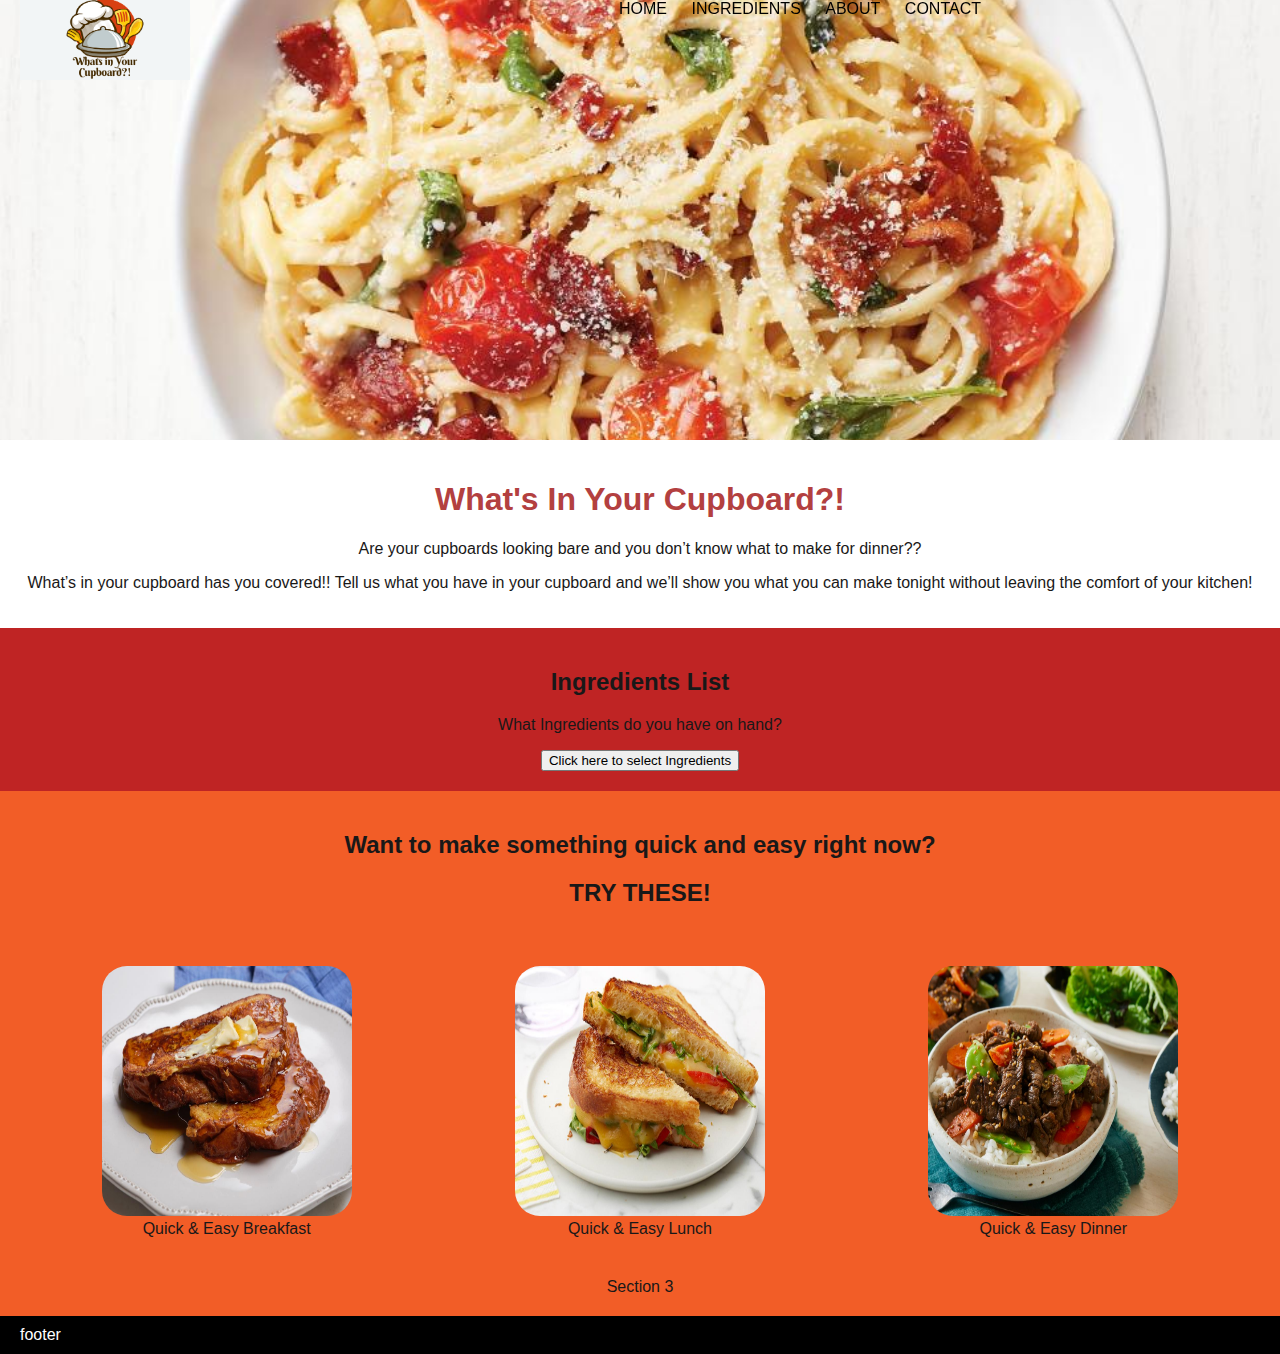
==== index.html @ 10c24ad0 "add contact page text and more css" ====
<!DOCTYPE html>
<html lang="en">

<head>
    <meta charset="UTF-8">
    <meta name="viewport" content="width=device-width, initial-scale=1.0">
    <title>Whats's in your cupboard</title>
    <link rel="stylesheet" href="style.css">
</head>

<body>
    <header>
        <nav>
            <ul>
                <li class="logo"><a href="index.html">logo</a></li>
                
                <li><a href="index.html">Home</a></li>
                <li><a href="ingredients.html">Ingredients</a></li>
                <li><a href="about.html">About</a></li>
                <li><a href="contact.html">Contact</a></li>
            </ul>
        </nav>
        
    </header>
    

    
    <section class="intro">

        <h1>What's In Your Cupboard?!</h1>

        <p>Are your cupboards looking bare and you don’t know what to make for dinner??</p>
        <p>What’s in your cupboard has you covered!! Tell us what you have in your cupboard and we’ll show you what you can make tonight without leaving the comfort of your kitchen!</p>
    </section>
    
    <section class="ingredients">
        <h2>Ingredients List</h2>
        <p>What Ingredients do you have on hand?</p>
        <a href="ingredients.html"><button>Click here to select Ingredients</button></a>
    </section>
    
    <section>
        <h2>Want to make something quick and easy right now?</h2>
        <h2>TRY THESE!</h2>
    </section>

    <section class="meals">
       
        <figure>
            <img src="images/breakfast.jpeg" alt="breakfast" height="250px" width="250px">
            <figcaption>Quick & Easy Breakfast</figcaption>
        </figure>
        <figure>
            <img src="images/lunch.jpeg" alt="lunch" height="250px" width="250px"> 
            <figcaption>Quick & Easy Lunch</figcaption>
        </figure>
        <figure>
                <img src="images/dinner.jpeg" alt="Dinner" height="250px" width="250px">
                <figcaption>Quick & Easy Dinner</figcaption>
        </figure>
    </section>

    <section>
        Section 3
    </section>

    <footer>
        footer
    </footer>


</body>

</html>
---- style.css ----
h1 {
    color: rgb(179, 64, 64);
    
}

body {
    background: rgb(35, 34, 34);
    color: white;
    font-family: Arial, Helvetica, sans-serif;
    margin: 0px;
    padding: 0px;
}

header {
    background: black;
    background-image: url("images/pasta.jpeg");
    background-size: 100%;
    background-position: center;
    background-repeat: no-repeat;
    height: 400px;
    padding: 20px;
    text-align: center;
    
}

header nav{
    background-color: ;
    position: fixed;
    top: 0;
    left: 0;
    right: 0;
    height: 80px;
    
    
}

header a {
    color: black;
    text-decoration: none;
    text-transform: uppercase;
    
    

}
header .title a {
    color: rgb(154, 54, 54);
    text-align: center;
    text-transform: none;

}


header .logo a {
    background-image: url("images/logo.png");

    background-size: 170px;
    background-repeat: no-repeat;
    display: inline-block;
    text-indent: -999999px;
    width: 300px;
    height: 120px;
    position: relative;
    top: -40px;
    margin-left: 20px;
       
}
.logo {
    float: left;
    background: transparent;
   
}
section {
    background: #F25D27;
    color: rgb(25, 24, 24);
    padding: 20px;
    text-align: center;

}

section.intro {
    text-align: center;
    background-color: white;
}

section.ingredients {
    background-color: #BF2424;
    text-align: center;
}

section.meals {
    background-color: #F25D27;
    display: flex;
    flex-direction: row;
    justify-content: space-around;
}

section.meals figure {
    margin: auto;
    text-align: center;
    
}

section.meals figure img {
    border-radius: 10%;
    
}

div {
    background: red;
    margin: auto;
    width: 100px;
}

ul {
    margin: 0;
    padding: 0;
    list-style-type: none;
    

}

li {
    display: inline-block;
    margin-right: 20px;
    
    
    
    
}

footer {
    background: black;
    padding: 10px 20px;
}
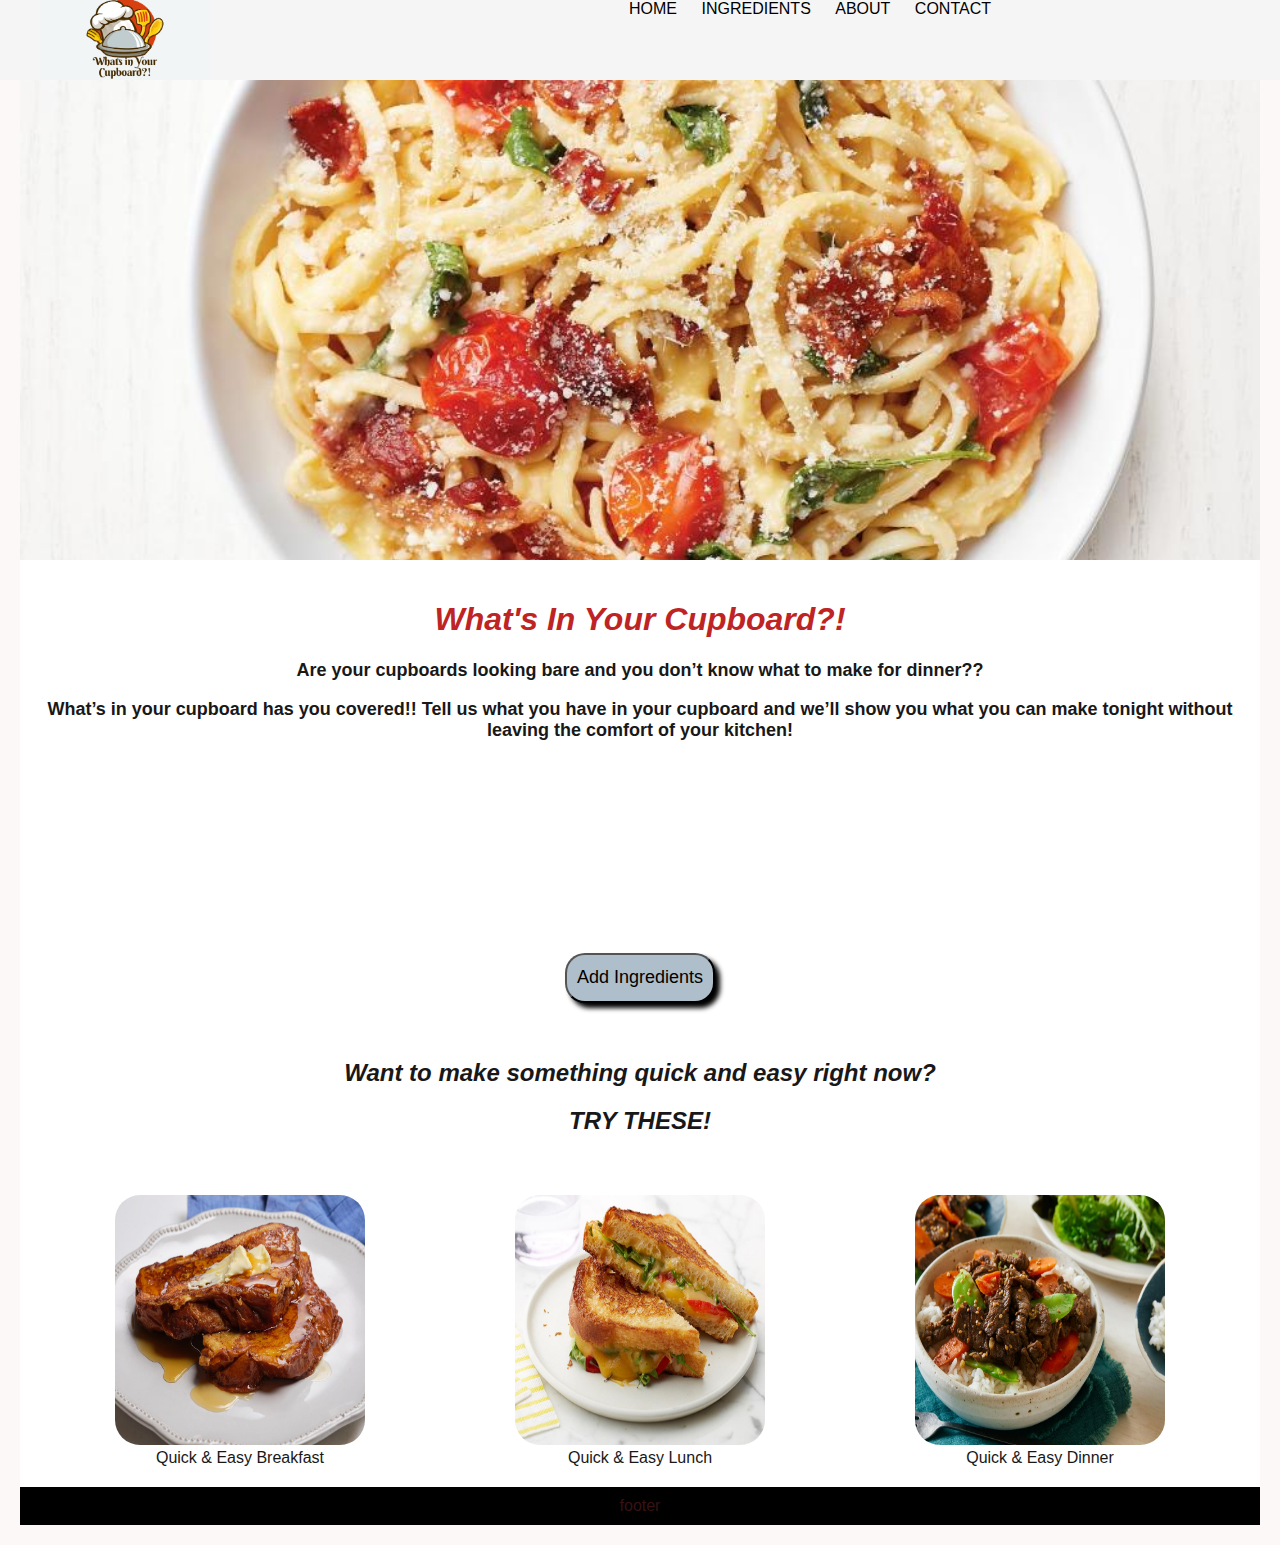
==== commit 6c7cb438: "add more css" ====
--- a/index.html
+++ b/index.html
@@ -9,11 +9,10 @@
 </head>
 
 <body>
-    <header>
+    <header class="main-header page-one">
         <nav>
             <ul>
                 <li class="logo"><a href="index.html">logo</a></li>
-                
                 <li><a href="index.html">Home</a></li>
                 <li><a href="ingredients.html">Ingredients</a></li>
                 <li><a href="about.html">About</a></li>
@@ -36,10 +35,10 @@
     <section class="ingredients">
         <h2>Ingredients List</h2>
         <p>What Ingredients do you have on hand?</p>
-        <a href="ingredients.html"><button>Click here to select Ingredients</button></a>
+        <a href="ingredients.html"><button>Add Ingredients</button></a>
     </section>
     
-    <section>
+    <section class="meals_intro">
         <h2>Want to make something quick and easy right now?</h2>
         <h2>TRY THESE!</h2>
     </section>
@@ -60,9 +59,6 @@
         </figure>
     </section>
 
-    <section>
-        Section 3
-    </section>
 
     <footer>
         footer
--- a/style.css
+++ b/style.css
@@ -1,32 +1,60 @@
 
 
 h1 {
-    color: rgb(179, 64, 64);
+    color: #BF2424;
     
 }
 
 body {
-    background: rgb(35, 34, 34);
-    color: white;
+    background: #fcf8f8;
+    color: rgb(55, 19, 19);
     font-family: Arial, Helvetica, sans-serif;
-    margin: 0px;
+    margin: 20px;
     padding: 0px;
+    text-align: center;
 }
 
 header {
-    background: black;
+    background: white;
     background-image: url("images/pasta.jpeg");
     background-size: 100%;
     background-position: center;
     background-repeat: no-repeat;
-    height: 400px;
+    height: 500px;
     padding: 20px;
     text-align: center;
-    
+}
+
+
+
+.page-one {
+    background-image: url("images/pasta.jpeg");
+}
+
+.page-two {
+    background-image: url("images/pickles-feat.webp");
+}
+.page-three {
+    background-image: url("images/spread.jpeg");
+}
+.page-four {
+    background-image: url("images/platter.jpeg");
+}
+
+button {
+    background-color: rgb(174, 190, 202);
+    font-size: large;
+    border-radius: 20px;
+    width: 150px;
+    height: 50px;
+    text-decoration: none;
+    box-shadow: 5px 5px 5px;
+
 }
 
 header nav{
-    background-color: ;
+    
+    background-color: whitesmoke;
     position: fixed;
     top: 0;
     left: 0;
@@ -35,44 +63,43 @@
     
     
 }
+header a {
 
-header a {
     color: black;
     text-decoration: none;
-    text-transform: uppercase;
-    
-    
+    text-transform: uppercase;  
 
 }
-header .title a {
-    color: rgb(154, 54, 54);
-    text-align: center;
-    text-transform: none;
 
+button a {
+    text-decoration: none;
+    color: black;
+    
 }
 
 
 header .logo a {
     background-image: url("images/logo.png");
-
     background-size: 170px;
     background-repeat: no-repeat;
     display: inline-block;
-    text-indent: -999999px;
+    text-indent: -9999999%;
     width: 300px;
     height: 120px;
     position: relative;
     top: -40px;
-    margin-left: 20px;
+    margin-left: 40px;
+
        
 }
 .logo {
+    display: inline-block;
     float: left;
-    background: transparent;
-   
+    
+
 }
 section {
-    background: #F25D27;
+    background: white;
     color: rgb(25, 24, 24);
     padding: 20px;
     text-align: center;
@@ -82,15 +109,36 @@
 section.intro {
     text-align: center;
     background-color: white;
+    font-weight: bold;
+    font-size: large;
+    
+}
+section.intro h1 {
+    font-size: xx-large;
+    font-style: italic;
+    font-weight: bolder;
+
 }
 
 section.ingredients {
-    background-color: #BF2424;
+    color: white;
+    background-image: url("images/r-ingredients.webp");
+    background-repeat: no-repeat;
     text-align: center;
+    background-size: 100%;
+    height: 200px;
+    font-size: x-large;
+}
+
+section.meals_intro {
+    font-style: italic;
+    font-size: medium;
+    
+
 }
 
 section.meals {
-    background-color: #F25D27;
+    background-color: white;
     display: flex;
     flex-direction: row;
     justify-content: space-around;
@@ -107,30 +155,24 @@
     
 }
 
-div {
-    background: red;
-    margin: auto;
-    width: 100px;
-}
-
 ul {
     margin: 0;
     padding: 0;
     list-style-type: none;
-    
-
 }
 
 li {
     display: inline-block;
     margin-right: 20px;
     
-    
-    
-    
 }
 
 footer {
     background: black;
     padding: 10px 20px;
+}
+
+li a:hover {
+   color: #BF2424; 
+   
 }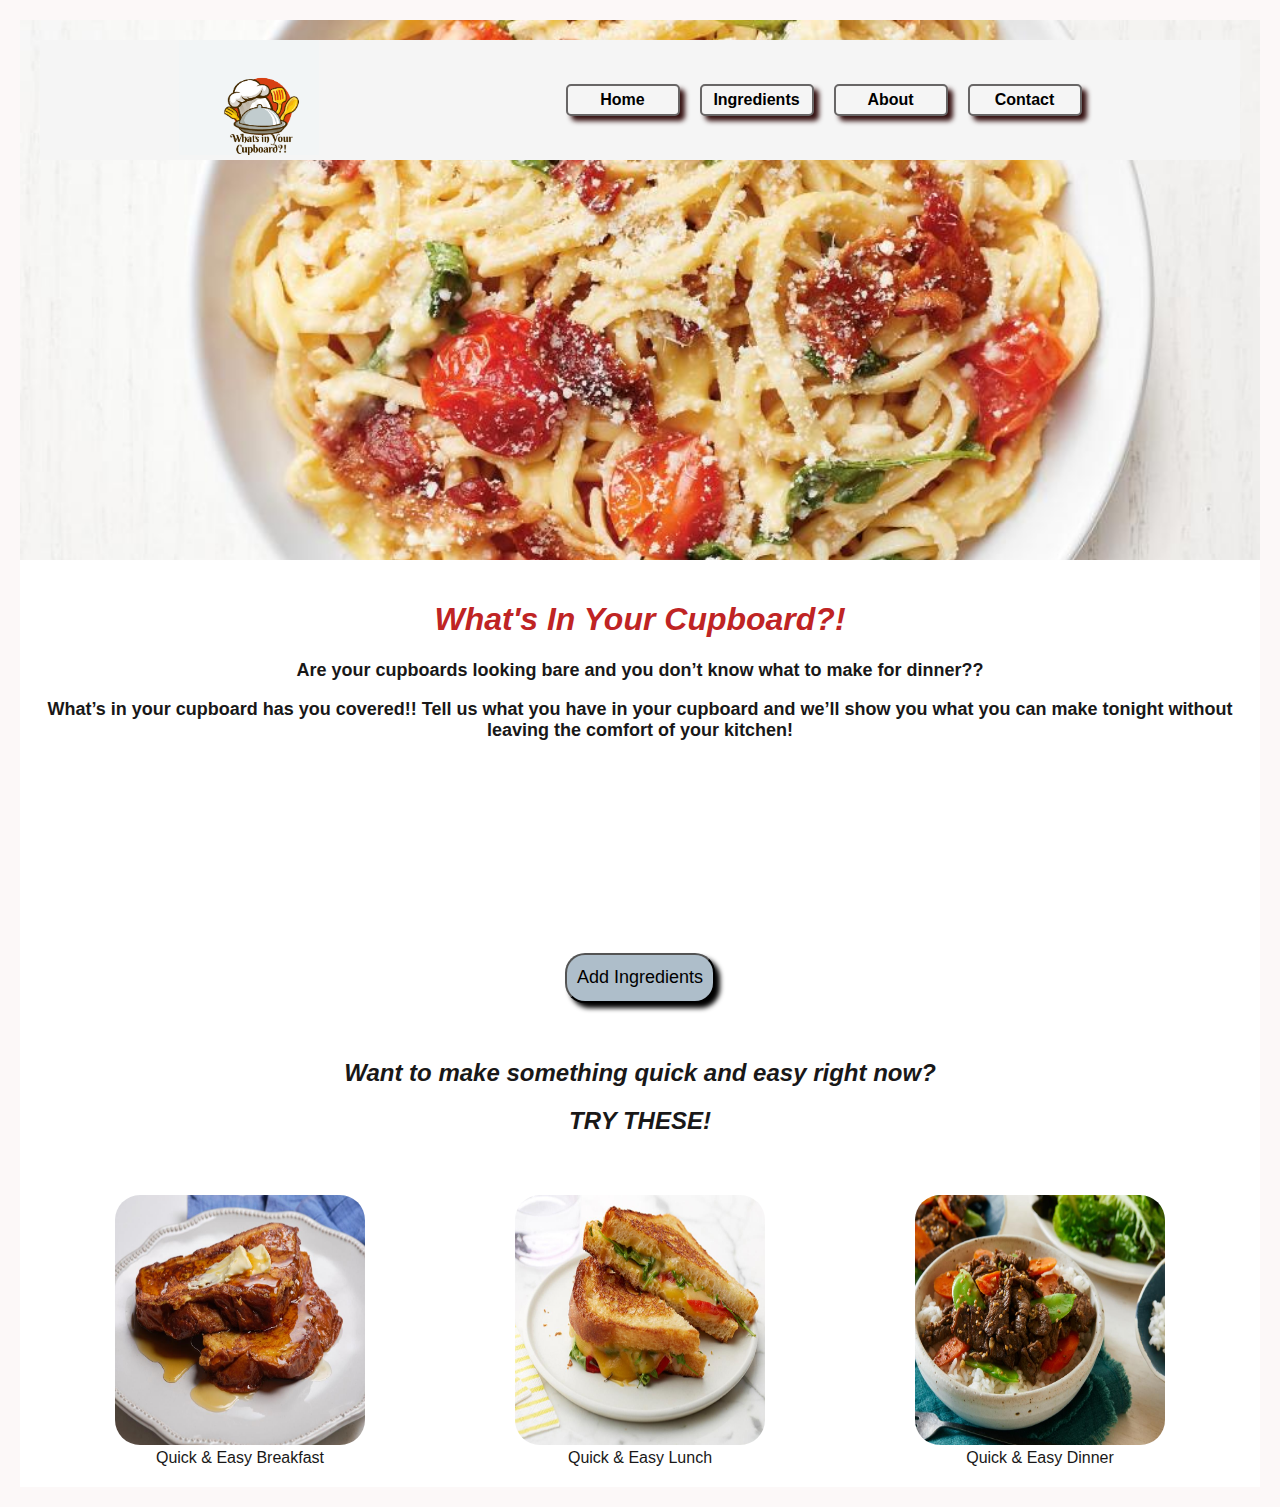
==== commit 9300c8c9: "more navbar adjustments" ====
--- a/index.html
+++ b/index.html
@@ -11,8 +11,10 @@
 <body>
     <header class="main-header page-one">
         <nav>
+            <div class="logo">
+                <a href="index.html">logo</a>
+            </div>
             <ul>
-                <li class="logo"><a href="index.html">logo</a></li>
                 <li><a href="index.html">Home</a></li>
                 <li><a href="ingredients.html">Ingredients</a></li>
                 <li><a href="about.html">About</a></li>
@@ -60,10 +62,6 @@
     </section>
 
 
-    <footer>
-        footer
-    </footer>
-
 
 </body>
 
--- a/style.css
+++ b/style.css
@@ -25,6 +25,47 @@
     text-align: center;
 }
 
+nav {
+    background-color: whitesmoke;
+    height: 80px;
+    padding: 20px;
+    display: flex;
+    justify-content: space-around;
+    
+    
+
+}
+
+ul {
+    list-style: none;
+    display: flex;
+    justify-content: flex-end;
+    align-items: center;
+    padding: 20px;
+
+}
+
+li {
+    margin: 0 10px;
+    width: 100px;
+    background-color: whitesmoke;
+    padding: 5px;
+    margin-left: 10px;
+    text-align: center;
+    border: 2px solid rgb(104, 102, 102);
+    border-radius: 5px;
+    box-shadow: 5px 5px 5px;
+}
+
+a {
+    text-decoration: none;
+    color: black;
+    font-weight: bold;
+}
+
+a:hover {
+    color: #BF2424;
+}
 
 
 .page-one {
@@ -52,22 +93,24 @@
 
 }
 
-header nav{
-    
+/* header nav{
+    width: 1300px;
     background-color: whitesmoke;
     position: fixed;
     top: 0;
     left: 0;
     right: 0;
-    height: 80px;
-    
-    
-}
-header a {
+    height: 90px; */
+    
+    
+}
+
+/* header a {
 
     color: black;
     text-decoration: none;
-    text-transform: uppercase;  
+    text-transform: uppercase;  */
+    
 
 }
 
@@ -80,20 +123,22 @@
 
 header .logo a {
     background-image: url("images/logo.png");
-    background-size: 170px;
+    background-size: 165px;
     background-repeat: no-repeat;
-    display: inline-block;
+    display: flex;
     text-indent: -9999999%;
-    width: 300px;
-    height: 120px;
+    width: 140px;
+    height: 115px;
     position: relative;
-    top: -40px;
-    margin-left: 40px;
-
-       
-}
+    top: -3px;
+    margin-left: 10px;
+    
+}
+
 .logo {
-    display: inline-block;
+    display: flex;
+    justify-content: center;
+    align-items: center;
     float: left;
     
 
@@ -117,6 +162,7 @@
     font-size: xx-large;
     font-style: italic;
     font-weight: bolder;
+    
 
 }
 
@@ -155,24 +201,41 @@
     
 }
 
-ul {
+/* ul {
     margin: 0;
-    padding: 0;
     list-style-type: none;
-}
-
-li {
+    padding: 30px;
+    display: flex;
+    justify-content: flex-end;
+    align-items: center;
+    border: 3px solid green; */
+
+
+}
+
+
+
+ /* ul li {
+    
     display: inline-block;
     margin-right: 20px;
-    
-}
-
-footer {
-    background: black;
-    padding: 10px 20px;
-}
-
-li a:hover {
-   color: #BF2424; 
+    padding: 35px;
+    width: 110px;
+    background-color: whitesmoke;
+    padding: 5px;
+    margin-left: 10px;
+    text-align: center;
+    border: 2px solid rgb(104, 102, 102);
+    border-radius: 5px;
+    box-shadow: 5px 5px 5px rgb(103, 101, 101); */ */
+}
+
+/* li a:hover {
+   color: #BF2424;  */
    
-}+}
+
+
+
+
+
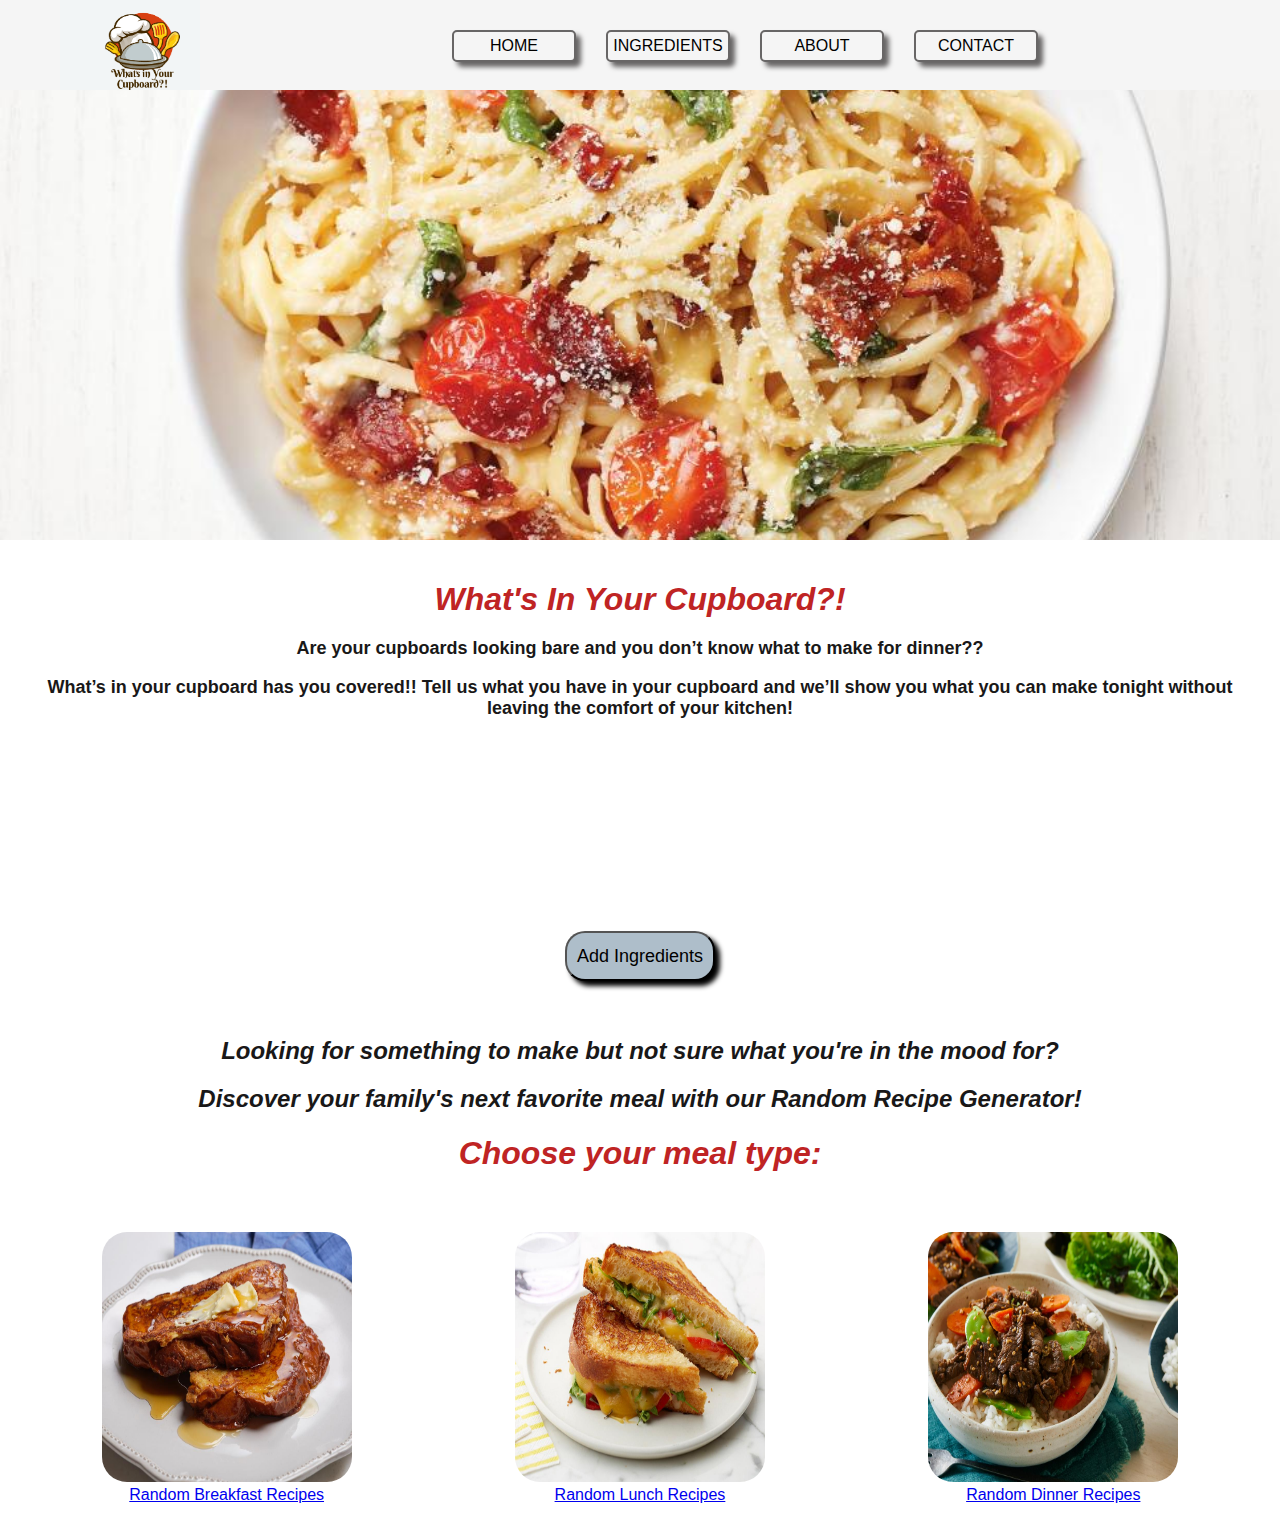
==== commit 74e02d63: "add like button and more js" ====
--- a/index.html
+++ b/index.html
@@ -14,7 +14,7 @@
             <div class="logo">
                 <a href="index.html">logo</a>
             </div>
-            <ul>
+            <ul class="navbar">
                 <li><a href="index.html">Home</a></li>
                 <li><a href="ingredients.html">Ingredients</a></li>
                 <li><a href="about.html">About</a></li>
@@ -41,28 +41,35 @@
     </section>
     
     <section class="meals_intro">
-        <h2>Want to make something quick and easy right now?</h2>
-        <h2>TRY THESE!</h2>
+        <h2>Looking for something to make but not sure what you're in the mood for?</h2>
+        <h2>Discover your family's next favorite meal with our Random Recipe Generator!</h2>
+        <h1>Choose your meal type:</h1>
     </section>
 
     <section class="meals">
        
         <figure>
+            <a href="random.html?mealType=breakfast">
             <img src="images/breakfast.jpeg" alt="breakfast" height="250px" width="250px">
-            <figcaption>Quick & Easy Breakfast</figcaption>
+            <figcaption>Random Breakfast Recipes</figcaption>
+            </a>
         </figure>
         <figure>
+            <a href="random.html?mealType=lunch">
             <img src="images/lunch.jpeg" alt="lunch" height="250px" width="250px"> 
-            <figcaption>Quick & Easy Lunch</figcaption>
+            <figcaption>Random Lunch Recipes</figcaption>
+            </a>
         </figure>
         <figure>
-                <img src="images/dinner.jpeg" alt="Dinner" height="250px" width="250px">
-                <figcaption>Quick & Easy Dinner</figcaption>
+            <a href="random.html?mealType=dinner">
+            <img src="images/dinner.jpeg" alt="dinner" height="250px" width="250px">
+            <figcaption>Random Dinner Recipes</figcaption>
+            </a>
         </figure>
     </section>
 
 
-
+<script src="script.js"></script>
 </body>
 
 </html>--- a/style.css
+++ b/style.css
@@ -1,6 +1,8 @@
 
 
 h1 {
+    text-align: center;
+    margin-bottom: 20px;
     color: #BF2424;
     
 }
@@ -9,9 +11,11 @@
     background: #fcf8f8;
     color: rgb(55, 19, 19);
     font-family: Arial, Helvetica, sans-serif;
-    margin: 20px;
+    margin: auto;
     padding: 0px;
     text-align: center;
+    min-width: auto;
+    
 }
 
 header {
@@ -25,53 +29,10 @@
     text-align: center;
 }
 
-nav {
-    background-color: whitesmoke;
-    height: 80px;
-    padding: 20px;
-    display: flex;
-    justify-content: space-around;
-    
-    
-
-}
-
-ul {
-    list-style: none;
-    display: flex;
-    justify-content: flex-end;
-    align-items: center;
-    padding: 20px;
-
-}
-
-li {
-    margin: 0 10px;
-    width: 100px;
-    background-color: whitesmoke;
-    padding: 5px;
-    margin-left: 10px;
-    text-align: center;
-    border: 2px solid rgb(104, 102, 102);
-    border-radius: 5px;
-    box-shadow: 5px 5px 5px;
-}
-
-a {
-    text-decoration: none;
-    color: black;
-    font-weight: bold;
-}
-
-a:hover {
-    color: #BF2424;
-}
-
 
 .page-one {
     background-image: url("images/pasta.jpeg");
 }
-
 .page-two {
     background-image: url("images/pickles-feat.webp");
 }
@@ -79,7 +40,7 @@
     background-image: url("images/spread.jpeg");
 }
 .page-four {
-    background-image: url("images/platter.jpeg");
+    background-image: url("images/smash-burger-tacos-feat.webp");
 }
 
 button {
@@ -93,23 +54,25 @@
 
 }
 
-/* header nav{
-    width: 1300px;
+header nav{
+    min-width: 1300px;
     background-color: whitesmoke;
     position: fixed;
     top: 0;
     left: 0;
     right: 0;
-    height: 90px; */
-    
-    
-}
-
-/* header a {
+    height: 90px;
+    
+    
+    
+    
+}
+
+header a {
 
     color: black;
     text-decoration: none;
-    text-transform: uppercase;  */
+    text-transform: uppercase; 
     
 
 }
@@ -130,8 +93,8 @@
     width: 140px;
     height: 115px;
     position: relative;
-    top: -3px;
-    margin-left: 10px;
+    top: -25px;
+    margin-left: 60px;
     
 }
 
@@ -201,21 +164,18 @@
     
 }
 
-/* ul {
+ul {
     margin: 0;
     list-style-type: none;
     padding: 30px;
     display: flex;
-    justify-content: flex-end;
+    justify-content: center;
     align-items: center;
-    border: 3px solid green; */
-
-
-}
-
-
-
- /* ul li {
+
+
+}
+
+li {
     
     display: inline-block;
     margin-right: 20px;
@@ -227,15 +187,140 @@
     text-align: center;
     border: 2px solid rgb(104, 102, 102);
     border-radius: 5px;
-    box-shadow: 5px 5px 5px rgb(103, 101, 101); */ */
-}
-
-/* li a:hover {
-   color: #BF2424;  */
-   
-}
-
-
-
-
-
+    box-shadow: 5px 5px 5px rgb(103, 101, 101); 
+
+ }
+
+li a:hover {
+   color: #BF2424; 
+}
+
+
+
+.contact {
+    width: 40%;
+    margin: 50px auto;
+    padding: 20px;
+    border: 1px solid #ccc;
+    border-radius: 5px;
+    background-color: #f9f9f9;
+    box-shadow: 0px 0px 10px rgba(0, 0, 0, 0.3);
+}
+
+form {
+    display: flex;
+    flex-direction: column;
+}
+label, 
+input, 
+textarea {
+    margin-bottom: 10px;
+}
+
+input[type="text"],
+input[type="email"],
+textarea {
+    width: 100%;
+    border-radius: 5px;
+    border: 1px solid #ccc;
+    font-size: 16px;
+
+}
+input[type="submit"] {
+    width: 100%;
+    border-radius: 5px;
+    border: none;
+    background-color: #BF2424;
+    color: white;
+    cursor: pointer;
+    font-size: 16px;
+    transition: background-color 0.3s ease;
+}
+input[type="submit"]:hover {
+    background-color: #555;
+ }
+
+div.ingredients_list  {
+    display: flex;
+    flex-direction: column;
+    align-items: center;
+    
+}
+
+div.ingredients_list input {
+    text-align: center;
+    width: 75%;
+}
+div.ingredients_list span {
+    font-size: ;
+}
+
+.btn {
+    background-color: #ed8b60;
+    color: black;
+}
+
+
+
+
+
+@media (max-width: 1050px){
+    ul {
+        font-size: small;
+        flex-direction: column;
+        justify-content: center;
+        float: left;
+        padding: 10px;
+        
+    }
+    li {
+        margin: 0%;
+        padding: 0;
+    }
+    
+
+}
+
+
+@media (max-width: 800px) {
+    section.meals {
+        flex-direction: column;
+    }
+}
+
+.recipe-item {
+    border: 1px solid #8a8383bc;
+    padding: 10px;
+    margin-bottom: 15px;
+    background-color: #f9f9f9;
+    border-radius: 5px;
+    box-shadow: 0 2px 4px rgba(0, 0, 0, 0.6);
+
+}
+.recipe-item h3 {
+    margin-bottom: 8px;
+    font-size: 20px;
+    color: #333;
+}
+.recipe-item h3 a {
+    text-decoration: none;
+    color: #0066cc;
+}
+.recipe-item h3 a:hover {
+    text-decoration: underline;
+    color: #e94638;
+}
+
+.recipe-item img {
+    display: block;
+    margin-bottom: 8px;
+    border-radius: 3px;
+}
+
+.recipe-details {
+    border: 1px solid #ccc;
+    padding: 20px;
+    position: relative;
+  }
+  
+  
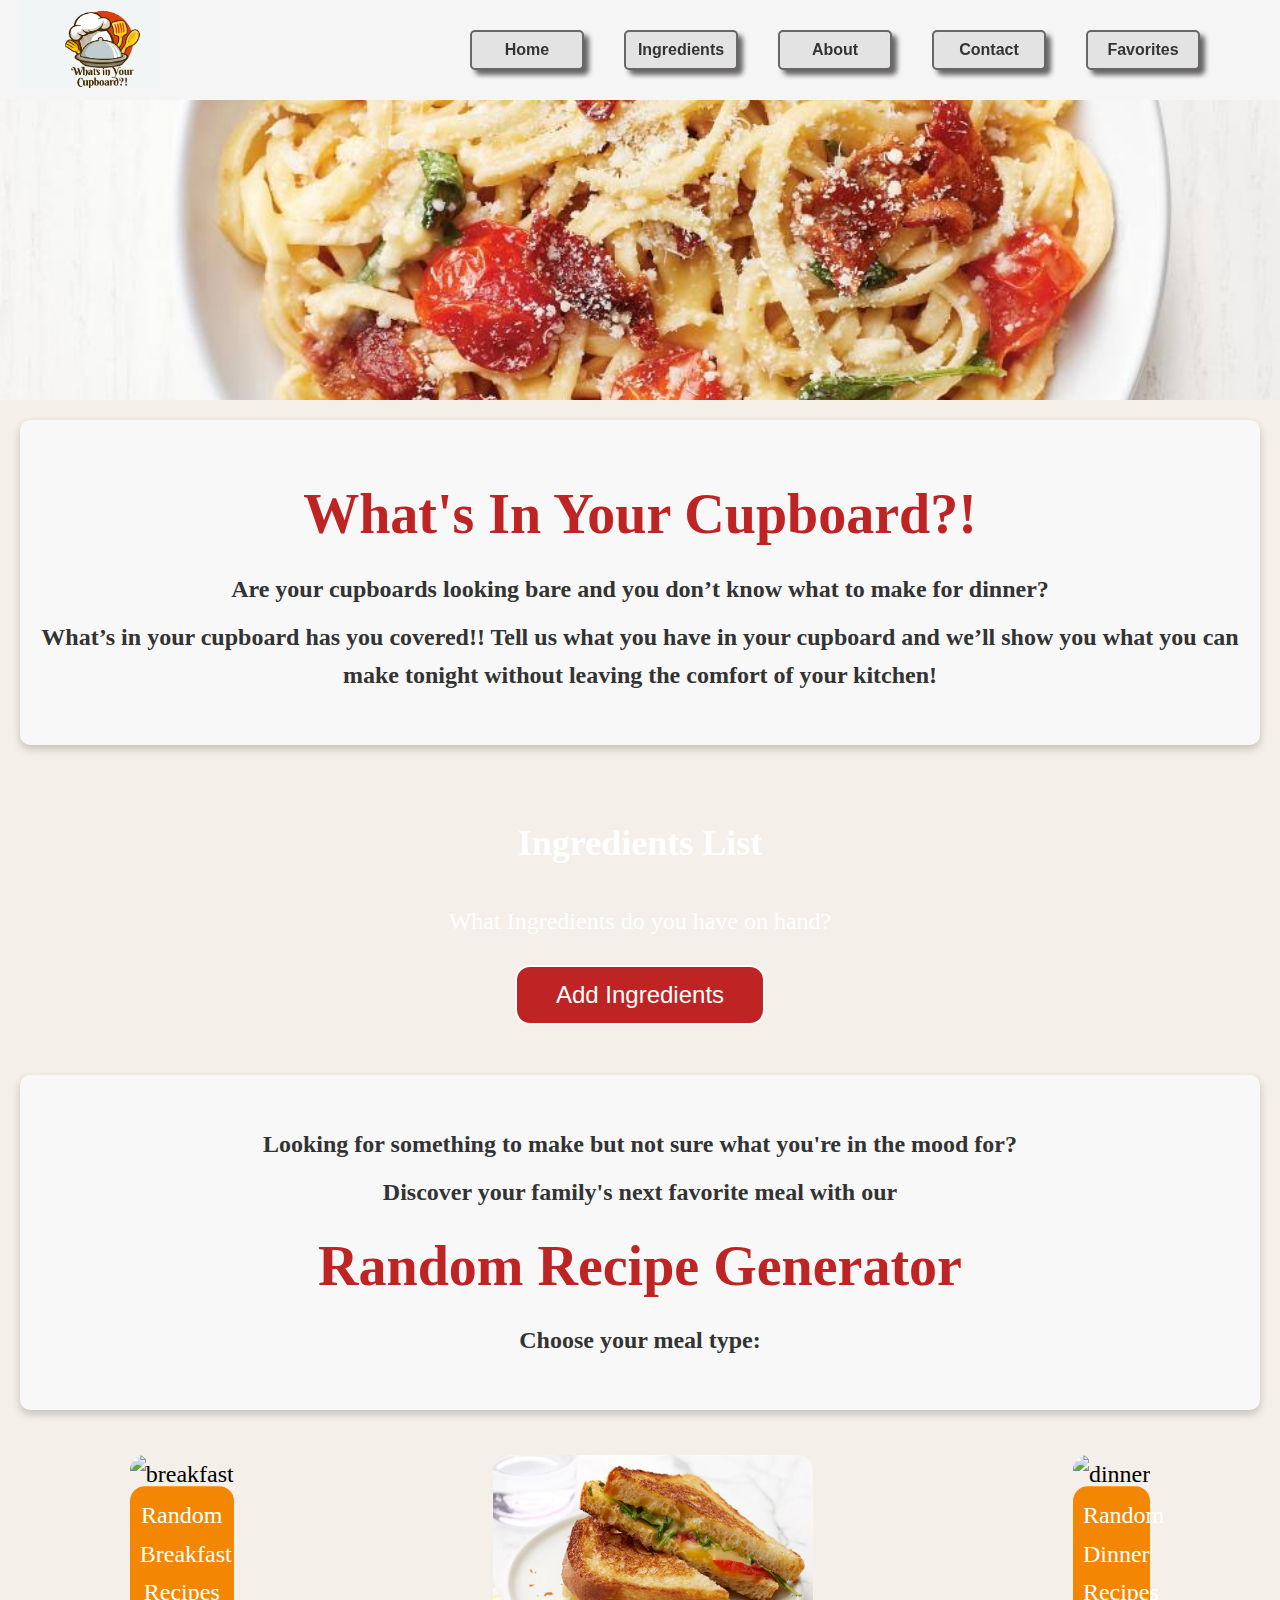
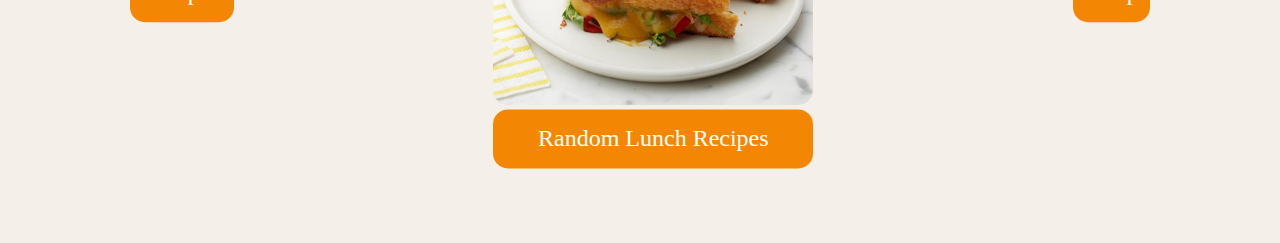
==== commit 46c2b890: "OG tags" ====
--- a/index.html
+++ b/index.html
@@ -6,6 +6,14 @@
     <meta name="viewport" content="width=device-width, initial-scale=1.0">
     <title>Whats's in your cupboard</title>
     <link rel="stylesheet" href="style.css">
+
+    <meta property="og:title" content="What's in Your Cupboard" />
+    <meta property="og:type" content="website" />
+    <meta property="og:url" content="https://github.com/Amandafrost79/Whats-in-your-cupboard.git" />
+    <meta property="og:image" content="https://github.com/Amandafrost79/Whats-in-your-cupboard.git/images/logo.png" />
+    <meta property="og:description" content="Discover recipes based on what you already have in your cupboard!" />
+    <meta property="og:site_name" content="What's in Your Cupboard" />
+
 </head>
 
 <body>
@@ -19,6 +27,7 @@
                 <li><a href="ingredients.html">Ingredients</a></li>
                 <li><a href="about.html">About</a></li>
                 <li><a href="contact.html">Contact</a></li>
+                <li><a href="collection.html">Favorites</a></li>
             </ul>
         </nav>
         
@@ -26,47 +35,52 @@
     
 
     
-    <section class="intro">
+    <section class="meals_intro">
 
-        <h1>What's In Your Cupboard?!</h1>
+        <h1 class="title">What's In Your Cupboard?!</h1>
 
-        <p>Are your cupboards looking bare and you don’t know what to make for dinner??</p>
-        <p>What’s in your cupboard has you covered!! Tell us what you have in your cupboard and we’ll show you what you can make tonight without leaving the comfort of your kitchen!</p>
+        <h2>Are your cupboards looking bare and you don’t know what to make for dinner?</h2>
+        <h2>What’s in your cupboard has you covered!! Tell us what you have in your cupboard and we’ll show you what you can make tonight without leaving the comfort of your kitchen!</h2>
     </section>
     
     <section class="ingredients">
         <h2>Ingredients List</h2>
         <p>What Ingredients do you have on hand?</p>
-        <a href="ingredients.html"><button>Add Ingredients</button></a>
+        <a href="ingredients.html"><button class="ingredients-button">Add Ingredients</button></a>
     </section>
     
     <section class="meals_intro">
         <h2>Looking for something to make but not sure what you're in the mood for?</h2>
-        <h2>Discover your family's next favorite meal with our Random Recipe Generator!</h2>
-        <h1>Choose your meal type:</h1>
+        <h2>Discover your family's next favorite meal with our</h2> 
+        <h1>Random Recipe Generator</h1>
+        <h2>Choose your meal type:</h2>
     </section>
 
     <section class="meals">
        
         <figure>
-            <a href="random.html?mealType=breakfast">
-            <img src="images/breakfast.jpeg" alt="breakfast" height="250px" width="250px">
+            <a href="recipe.html?mealType=breakfast">
+            <img src="images/Breakfast-Burritos.webp" alt="breakfast" height="250px" width="320px">
             <figcaption>Random Breakfast Recipes</figcaption>
             </a>
         </figure>
         <figure>
-            <a href="random.html?mealType=lunch">
-            <img src="images/lunch.jpeg" alt="lunch" height="250px" width="250px"> 
+            <a href="recipe.html?mealType=lunch">
+            <img src="images/lunch.jpeg" alt="lunch" height="250px" width="320px"> 
             <figcaption>Random Lunch Recipes</figcaption>
             </a>
         </figure>
         <figure>
-            <a href="random.html?mealType=dinner">
-            <img src="images/dinner.jpeg" alt="dinner" height="250px" width="250px">
+            <a href="recipe.html?mealType=dinner">
+            <img src="images/baked-ziti.webp" alt="dinner" height="250px" width="320px">
             <figcaption>Random Dinner Recipes</figcaption>
             </a>
         </figure>
+        
     </section>
+    <footer>
+        <br><br><br><br>
+    </footer>
 
 
 <script src="script.js"></script>
--- a/style.css
+++ b/style.css
@@ -1,6 +1,6 @@
-
 
 h1 {
+    font-size: 2.5em;
     text-align: center;
     margin-bottom: 20px;
     color: #BF2424;
@@ -8,9 +8,10 @@
 }
 
 body {
-    background: #fcf8f8;
+    background-color: rgb(244, 239, 232);
     color: rgb(55, 19, 19);
-    font-family: Arial, Helvetica, sans-serif;
+    font-family: 'Helvetica Neue', arial, sans-serif;
+    line-height: 1.6;
     margin: auto;
     padding: 0px;
     text-align: center;
@@ -19,72 +20,50 @@
 }
 
 header {
-    background: white;
-    background-image: url("images/pasta.jpeg");
+    background: rgb(244, 239, 232);
     background-size: 100%;
     background-position: center;
     background-repeat: no-repeat;
-    height: 500px;
-    padding: 20px;
-    text-align: center;
-}
-
-
-.page-one {
-    background-image: url("images/pasta.jpeg");
-}
-.page-two {
-    background-image: url("images/pickles-feat.webp");
-}
-.page-three {
-    background-image: url("images/spread.jpeg");
-}
-.page-four {
-    background-image: url("images/smash-burger-tacos-feat.webp");
-}
-
-button {
-    background-color: rgb(174, 190, 202);
-    font-size: large;
-    border-radius: 20px;
-    width: 150px;
-    height: 50px;
-    text-decoration: none;
-    box-shadow: 5px 5px 5px;
-
-}
-
-header nav{
-    min-width: 1300px;
+    height: 400px;
+    padding: 0px;
+    text-align: center;
+}
+
+nav {
+    display: flex;
+    justify-content: space-between;
+    align-items: center;
     background-color: whitesmoke;
     position: fixed;
     top: 0;
     left: 0;
     right: 0;
-    height: 90px;
-    
-    
-    
-    
-}
-
-header a {
-
-    color: black;
-    text-decoration: none;
-    text-transform: uppercase; 
-    
-
-}
-
-button a {
-    text-decoration: none;
-    color: black;
-    
-}
-
-
-header .logo a {
+    height: 100px;
+    z-index: 1000;
+
+}
+
+
+.page-one {
+    background-image: url("images/pasta.jpeg");
+}
+.page-two {
+    background-image: url("images/free-photo-of-a-bunch-of-vegetables-and-sourdough-bread.jpeg");
+    
+}
+.page-three {
+    background-image: url("images/pexels-photo-2347311.webp");
+}
+.page-four {
+    background-image: url("images/pexels-photo-1640767.jpeg");
+}
+.page-five {
+    background-image: url("images/pexels-photo-5971864.jpeg");
+    
+}
+
+
+.logo {
     background-image: url("images/logo.png");
     background-size: 165px;
     background-repeat: no-repeat;
@@ -93,234 +72,672 @@
     width: 140px;
     height: 115px;
     position: relative;
-    top: -25px;
-    margin-left: 60px;
-    
-}
-
-.logo {
+    top: -20px;
+    margin-left: 20px;
+}
+.navbar {
+    list-style: none;
     display: flex;
-    justify-content: center;
+    flex-direction: row;
     align-items: center;
-    float: left;
-    
-
-}
+    padding: 40px;
+}
+.navbar li {
+    
+    display: inline-block;
+    margin-right: 40px;
+    width: 100px;
+    background-color: rgb(228, 227, 227);
+    padding: 5px;
+    margin-left: 0px;
+    text-align: center;
+    border: 2px solid rgb(104, 102, 102);
+    border-radius: 5px;
+    box-shadow: 5px 5px 5px rgb(103, 101, 101); 
+}
+.navbar li a {
+    text-decoration: none;
+    color: #333;
+    font-weight: bold;
+    transition: color 0.3s ease;
+    position: relative;
+}
+
+
+.navbar li a:hover {
+    color: #d90808; 
+    
+}
+
+@media (max-width: 1000px) {
+    .navbar {
+        flex-wrap: wrap;
+        font-size: small;
+    }
+    .navbar li {
+        margin: 10px;
+        width: fit-content;
+        padding: 5px;
+    } 
+    .logo a{
+        width: 120px;
+        height: 115px;
+        top: 10;
+        margin-left: 10px;
+    }
+} 
+@media (max-width: 740px) { 
+    .navbar li {
+        margin: 3px;
+        width: fit-content;
+        padding: 2px;
+    }
+}
+
+@media (max-width: 450px) {
+    .navbar {
+        justify-content: center;
+        padding: 5px 0;
+    }
+    .navbar li {
+        font-size: 12px;
+        margin: 2px;
+        padding: 3px 6px;
+        width: auto;
+    }
+    .navbar li a {
+        padding: 2px 4px;
+    }
+}
+
+ 
+
 section {
-    background: white;
-    color: rgb(25, 24, 24);
+    background: ;
+    color: #191818;
     padding: 20px;
     text-align: center;
+    font-family: Georgia, 'Times New Roman', Times, serif
 
 }
 
 section.intro {
-    text-align: center;
-    background-color: white;
     font-weight: bold;
-    font-size: large;
-    
-}
+    font-size: 1.5em;
+    color: #333333;
+}
+
 section.intro h1 {
-    font-size: xx-large;
-    font-style: italic;
+    font-family: Georgia;
+    font-size: 2em;
+    font-style: normal;
     font-weight: bolder;
-    
-
+    color: #BF2424;
 }
 
 section.ingredients {
-    color: white;
+    color: #FFF;
     background-image: url("images/r-ingredients.webp");
     background-repeat: no-repeat;
     text-align: center;
-    background-size: 100%;
-    height: 200px;
-    font-size: x-large;
-}
-
-section.meals_intro {
-    font-style: italic;
-    font-size: medium;
-    
-
-}
-
-section.meals {
-    background-color: white;
+    background-size: cover;
+    height: 250px;
+    font-size: 1.5em;
+}
+
+.ingredients-button {
+    color: white;
+    background-color: #BF2424;
+    font-size: 1em;
+    border-radius: 15px;
+    width: 250px;
+    height: 60px;
+    border: 2px solid white;
+    cursor: pointer;
+    background-size: 200% 100%;
+    background-image: linear-gradient(to right, #BF2424 50%, #FFFFFF 50%);
+    transition: background-position 0.5s, color 0.5s;
+}
+
+
+.ingredients-button:hover {
+    background-position: -100% 0;
+    color: #BF2424;
+}
+
+
+
+.meals_intro {
+    text-align: center; 
+    padding: 40px 20px; 
+    background-color: #f8f8f8; 
+    border-radius: 10px; 
+    box-shadow: 0 4px 8px rgba(0, 0, 0, 0.2);
+    margin: 20px; 
+}
+
+.meals_intro h1, .meals_intro h2 {
+    margin: 10px 0; 
+    color: #333; 
+    font-family: Georgia, 'Times New Roman', Times, serif
+}
+
+.meals_intro h1 {
+    font-size: 3.5em; 
+    color: #BF2424; 
+    font-weight: bold; 
+    font-family: Georgia, 'Times New Roman', Times, serif
+}
+
+.meals_intro h2 {
+    font-size: 1.5em; 
+}
+
+
+@media (max-width: 768px) {
+    .meals_intro {
+        padding: 20px 10px; 
+    }
+    .meals_intro h1 {
+        font-size: 2em; 
+    }
+    .meals_intro h2 {
+        font-size: 1.2em; 
+    }
+}
+
+.meals {
+    background-color: ;
     display: flex;
     flex-direction: row;
     justify-content: space-around;
-}
-
-section.meals figure {
-    margin: auto;
-    text-align: center;
-    
-}
-
-section.meals figure img {
-    border-radius: 10%;
-    
-}
-
-ul {
-    margin: 0;
-    list-style-type: none;
-    padding: 30px;
-    display: flex;
-    justify-content: center;
-    align-items: center;
-
-
-}
-
-li {
-    
-    display: inline-block;
-    margin-right: 20px;
-    padding: 35px;
-    width: 110px;
-    background-color: whitesmoke;
-    padding: 5px;
-    margin-left: 10px;
-    text-align: center;
-    border: 2px solid rgb(104, 102, 102);
-    border-radius: 5px;
-    box-shadow: 5px 5px 5px rgb(103, 101, 101); 
-
- }
-
-li a:hover {
-   color: #BF2424; 
-}
-
-
-
-.contact {
-    width: 40%;
+    padding: 15px 0;
+}
+
+.meals figure {
+    margin: 10px;
+    text-align: center;
+}
+
+.meals figure img {
+    border-radius: 15px;
+    transition: transform 0.3s ease-in-out;
+}
+
+.meals figure a{ 
+    font-size: 1.5em;
+    color: black;
+    text-decoration: none;
+    overflow: hidden;
+    position: relative;
+   
+}
+.meals figcaption {
+    position: absolute;
+    bottom: 0;
+    width: 100%;
+    transform: translateY(100%);
+    transition: transform 0.3s ease-in-out;
+    background-color: #f38703;
+    color: white;
+    padding: 10px;
+    box-sizing: border-box;
+    border-radius: 15px;
+}
+
+.meals figure:hover img {
+    transform: scale(1.1);
+}
+
+.meals figure:hover figcaption {
+    transform: translateY(0);
+}
+
+@media (max-width: 1000px) {
+    .meals {
+        flex-direction: column;
+        align-items: center;
+    }
+    .meals figure {
+        margin: 10px 0 90px 0;
+        width: 80%;
+    }
+    .meals figure img {
+        width: 100%;
+        height: auto;
+    }
+    .meals figcaption {
+        border-radius: 0 0 15px 15px;
+    }
+}
+
+.about {
+    width: 80%;
     margin: 50px auto;
     padding: 20px;
     border: 1px solid #ccc;
     border-radius: 5px;
     background-color: #f9f9f9;
     box-shadow: 0px 0px 10px rgba(0, 0, 0, 0.3);
-}
-
-form {
+    font-family: Georgia, 'Times New Roman', Times, serif;
+}
+
+/*Contact Page CSS*/
+.contactPage {
+    width: 80%;
+    margin: 50px auto;
+    padding: 20px;
+    border: 1px solid #ccc;
+    border-radius: 5px;
+    background-color: #f9f9f9;
+    box-shadow: 0px 0px 10px rgba(0, 0, 0, 0.3); 
+    font-size: 1.2em;
+    font-family: Georgia, 'Times New Roman', Times, serif;
+
+}
+.contact {
+    width: 40%;
+    margin: 50px auto;
+    padding: 30px;
+    border: none; 
+    border-radius: 10px; 
+    background-color: #ffffff; 
+    box-shadow: 0 4px 8px rgba(0, 0, 0, 0.1), 0 6px 20px rgba(0, 0, 0, 0.1); 
+    font-family: 'Arial', sans-serif; 
+    color: #333333; 
+}
+
+
+.contact input[type="text"],
+.contact textarea {
+    width: 100%; 
+    padding: 10px; 
+    margin-bottom: 20px; 
+    border: 1px solid #ccc; 
+    border-radius: 4px; 
+    box-sizing: border-box; 
+}
+
+
+.contact input[type="submit"] {
+    background-color: #4CAF50; 
+    color: white; 
+    padding: 12px 20px; 
+    border: none; 
+    border-radius: 4px; 
+    cursor: pointer; 
+    width: 100%; 
+}
+
+.contact input[type="submit"]:hover {
+    background-color: #45a049; 
+}
+
+.links {
+    display: flex;
+    justify-content: center;
+    align-items: center;
+    gap: 20px;
+}
+@media (max-width: 800px) {
+    .contact {
+        width: 80%;
+    }
+}
+
+
+/*Ingredients Page CSS*/
+
+.ingredientsPage {
+    width: 80%;
+    margin: 50px auto;
+    padding: 20px;
+    border: 1px solid #ccc;
+    border-radius: 5px;
+    background-color: #f9f9f9;
+    box-shadow: 0px 0px 10px rgba(0, 0, 0, 0.3); 
+    font-family: Georgia, 'Times New Roman', Times, serif;
+}
+
+.ingredients_intro h1, .ingredients_intro h2, .ingredients_intro h3 {
+    text-align: center;
+    margin: 10px 0;
+}
+
+.ingredients_intro h1 {
+    color: #333;
+    font-size: 2.5em;
+}
+
+.ingredients_intro h2 {
+    color: #555;
+    font-size: 1.8em;
+}
+
+.ingredients_intro h3 {
+    color: #e3e0e0;
+    font-size: 1.2em;
+    
+}
+
+.ingredients_list  {
     display: flex;
     flex-direction: column;
-}
-label, 
-input, 
-textarea {
-    margin-bottom: 10px;
-}
-
-input[type="text"],
-input[type="email"],
-textarea {
-    width: 100%;
-    border-radius: 5px;
-    border: 1px solid #ccc;
-    font-size: 16px;
-
-}
-input[type="submit"] {
-    width: 100%;
-    border-radius: 5px;
+    align-items: center;
+   
+}
+
+
+.ingredients_list input {
+    text-align: center;
+    width: 160px;
+    border: 2px solid #ddd;
+    border-radius: 4px;
+    padding: 5px;
+    margin: 5px 0;
+    box-shadow: inset 0 1px 3px rgba(0, 0, 0, 0.1);
+}
+.ingredients_list input:focus {
+    border-color: #BF2424;
+    outline: none;
+}
+#ingredientsContainer button.add {
+    background-color: #fb8c00;
+    color: white;
+    cursor: pointer;
+    transition: background-color 0.3s, box-shadow 0.3s;
+    padding: 5px 10px;
+    border-radius: 4px;
     border: none;
+    
+}
+
+#ingredientsContainer button.remove {
     background-color: #BF2424;
     color: white;
     cursor: pointer;
+    transition: background-color 0.3s, box-shadow 0.3s;
+    padding: 5px 10px;
+    border-radius: 4px;
+    border: none;
+}
+#ingredientsContainer button.add:hover, #ingredientsContainer button.remove:hover {
+    background-color: #aba8a8;
+    box-shadow: 0 2px 4px rgba(0, 0, 0, 0.2);
+}
+
+.search-button {
+    background-color: #fb8c00;
+    color: white;
+    border-radius: 4px;
+    font-size: large;
+    width: 150px;
+    font-size: large;
+    height: 40px;
+    /* border: 4px solid #c94129; */
+    cursor: pointer;
+    transition: background-color 0.3s, box-shadow 0.3s;
+    padding: 5px 10px;
+    border: none;;
+}
+.search-button:hover {
+    background-color: #ffa726;
+    color: #c94129;
+    box-shadow: 0 2px 4px rgba(0, 0, 0, 0.2);
+    transform: scale(1.05);
+}
+
+/*Ingredients Display Page*/
+
+.recipe-details {
+    position: relative;
+    max-width: 1200px;
+    margin: 20px auto;
+    padding: 20px;
+    background-color: rgba(249, 249, 247, 0.9);
+    border: 1px solid #ddd;
+    box-shadow: 0 5px 15px rgba(0, 0, 0, 0.2);
+    font-family: Georgia, 'Times New Roman', Times, serif;
+    
+}
+#ingredientList, #instructions {
+    text-align: left;
+    margin-bottom: 20px;
+}
+#ingredientList ul, #instructions ol {
     font-size: 16px;
-    transition: background-color 0.3s ease;
-}
-input[type="submit"]:hover {
-    background-color: #555;
- }
-
-div.ingredients_list  {
-    display: flex;
-    flex-direction: column;
-    align-items: center;
-    
-}
-
-div.ingredients_list input {
-    text-align: center;
-    width: 75%;
-}
-div.ingredients_list span {
-    font-size: ;
-}
-
-.btn {
-    background-color: #ed8b60;
-    color: black;
-}
-
-
-
-
-
-@media (max-width: 1050px){
-    ul {
-        font-size: small;
-        flex-direction: column;
-        justify-content: center;
-        float: left;
-        padding: 10px;
-        
-    }
-    li {
-        margin: 0%;
-        padding: 0;
-    }
-    
-
-}
-
-
-@media (max-width: 800px) {
-    section.meals {
-        flex-direction: column;
-    }
-}
-
-.recipe-item {
-    border: 1px solid #8a8383bc;
-    padding: 10px;
+    color: #555;
+    margin: 0;
+    padding: 20px;
+    list-style-type: square;
+    padding-left: 40px;
+    line-height: 1.6;
+}
+#ingredientList ul li:before, #instructions ol li:before {
+    content: '•'; 
+    color: #ffa726; 
+    display: inline-block;
+    width: 1em;
+    margin-left: -1em;
+}
+#recipeTitle {
+    font-size: 30px;
     margin-bottom: 15px;
+    color: #333;
+    text-align: center;
+    letter-spacing: 1px; 
+}
+.recipePic {
+    max-width: 100%;
+    height: auto;
+    border-radius: 8px;
+    border: 1px solid gray;
+    box-shadow: 0 0 10px black;
+}
+.recipePic:hover {
+    transform: scale(1.05);
+    box-shadow: 0 5px 15px rgba(0, 0, 0, 0.3);
+    transition: transform 0.3s ease, box-shadow 0.3s ease;
+}
+
+.like-button {
+    position: absolute;
+    top: 10px;
+    right: 10px;
+    padding: 5px 10px;
+    background-color: #ffa726;
+    color: white;
+    font-weight: bold;
+    border: 1px solid #ccc;
+    border-radius: 5px;
+    cursor: pointer;
+    transition: background-color 0.3s, color 0.3s;
+    box-shadow: 0 4px 8px rgba(o, 0, 0, 0.3);
+    transition: background-color 0.3s, box-shadow 0.3s;
+
+}
+
+.like-button:hover {
+    background-color: #fb8c00;
+    color: #c94129;
+    box-shadow: 0 4px 8px rgba(0, 0, 0, 0.3);
+}
+
+.like-button .heart-icon {
+    margin-right: 5px;
+}
+
+#shuffleButton {
+    display: none;
+    position: absolute;
+    top: 10px;
+    left: 10px;
+    padding: 5px 10px;
+    height: 40px;
+    width: 120px;
+    background-color: #4CAF50;
+    color: white;
+    border: none;
+    border-radius: 5px;
+    cursor: pointer;
+    font-size: 20px;
+    font-weight: bold;
+    box-shadow: 0 4px 8px rgba(o, 0, 0, 0.3);
+    transition: background-color 0.3s, box-shadow 0.3s;
+}
+
+#shuffleButton:hover {
+    background-color: #3bd148;
+    box-shadow: 0 4px 8px rgba(0, 0, 0, 0.3);
+}
+
+@media (max-width: 720px) {
+    #shuffleButton {
+        height: 32px;
+        font-weight: normal;
+    }
+}
+@media (max-width: 700px) {
+    #recipeTitle {
+        font-size: 18px;
+    }
+}
+
+/* Favorites page */
+
+.favoritesPage {
+    width: 90%;
+    margin: 50px auto;
+    padding: 20px;
+    border: 1px solid #ccc;
+    border-radius: 5px;
     background-color: #f9f9f9;
+    box-shadow: 0px 0px 10px rgba(0, 0, 0, 0.3); 
+}
+h1.favorite {
+    font-weight: bolder;
+    font-size: 80px;
+    font-family: Georgia, 'Times New Roman', Times, serif;
+}
+#favoritesList {
+    display: grid;
+    grid-template-columns: repeat(auto-fill, minmax(300px, 1fr));
+    gap: 20px;
+    list-style: none; 
+    padding: 0;
+    margin: 0; 
+    font-size: 14px;
+    align-items: start;
+    justify-items: stretch;
+}
+#favoritesList li {
+    background: #f5f5f5; 
+    padding: 15px;
+    border-radius: 8px;
+    box-shadow: 0 0 10px rgba(0, 0, 0, 0.2);
+    min-height: 200px;
+    padding: 15px;
+    margin: 10px;
+    font-size: 14px;
+}
+
+.favpic {
+    max-width: 100%;
+    height: auto;
+    object-fit: cover;
+}
+
+.favpic:hover {
+    transform: scale(1.05);
+    box-shadow: 0 5px 15px rgba(0, 0, 0, 0.3);
+    transition: transform 0.3s ease, box-shadow 0.3s ease; 
+}
+
+@media screen and (max-width: 720px) {
+    h1.favorite {
+        font-size: 50px;
+    }
+
+    #favoritesList {
+        font-size: 12px; 
+    }
+
+    .favpic {
+        border-radius: 4px;
+        border: 1px solid #ccc; 
+    }
+
+    .favpic:hover {
+        transform: scale(1.02); 
+    }
+}    
+
+#recipeList a{
+    text-decoration: none;
+    color: #BF2424;
+}
+#recipeList a:hover{
+    text-decoration: underline;
+    color: #fb8c00;
+}
+#recipeList img {
+    max-width: 100%;
+    height: auto;
+    border-radius: 8px;
+    border: 1px solid gray;
+    box-shadow: 0 0 10px black;
+
+}
+
+.trivia-container {
+    position: relative; 
+    left: 50%; 
+    width: 800px; 
+    transform: translateX(-50%);
+    background-color: rgba(227, 223, 218, 0.955); 
+    border: 1px solid #ddd; 
+    border-radius: 10px; 
+    box-shadow: 0 2px 5px rgba(0, 0, 0, 0.3); 
+    padding: 5px; 
+    font-size: 1.1em;
+    font-family: 'Comic Sans MS', arial;
+}
+
+#triviaDisplay {
+    margin-top: 15px;
+    font-style: italic;
+    font-family: 'Comic Sans MS', cursive; 
+}
+
+button {
+    background-color: #f32d2d; 
+    color: white;
+    border: none;
+    padding: 7px 35px;
     border-radius: 5px;
-    box-shadow: 0 2px 4px rgba(0, 0, 0, 0.6);
-
-}
-.recipe-item h3 {
-    margin-bottom: 8px;
-    font-size: 20px;
-    color: #333;
-}
-.recipe-item h3 a {
-    text-decoration: none;
-    color: #0066cc;
-}
-.recipe-item h3 a:hover {
-    text-decoration: underline;
-    color: #e94638;
-}
-
-.recipe-item img {
-    display: block;
-    margin-bottom: 8px;
-    border-radius: 3px;
-}
-
-.recipe-details {
-    border: 1px solid #ccc;
-    padding: 20px;
-    position: relative;
-  }
-  
-  
+    cursor: pointer;
+    font-size: 1em;
+}
+
+button:hover {
+    background-color: #fb8c00;
+}
+
+@media (max-width: 750px) {
+    .trivia-container {
+        font-family: sans-serif;
+        width: 90%;
+        top: 5px; 
+        left: 50%; 
+        transform: translateX(-50%); 
+        font-size: 14px; 
+        padding: 10px; 
+    }
+
+    button {
+        padding: 6px 12px; 
+        font-size: 14px; 
+    }
+
+    
+}
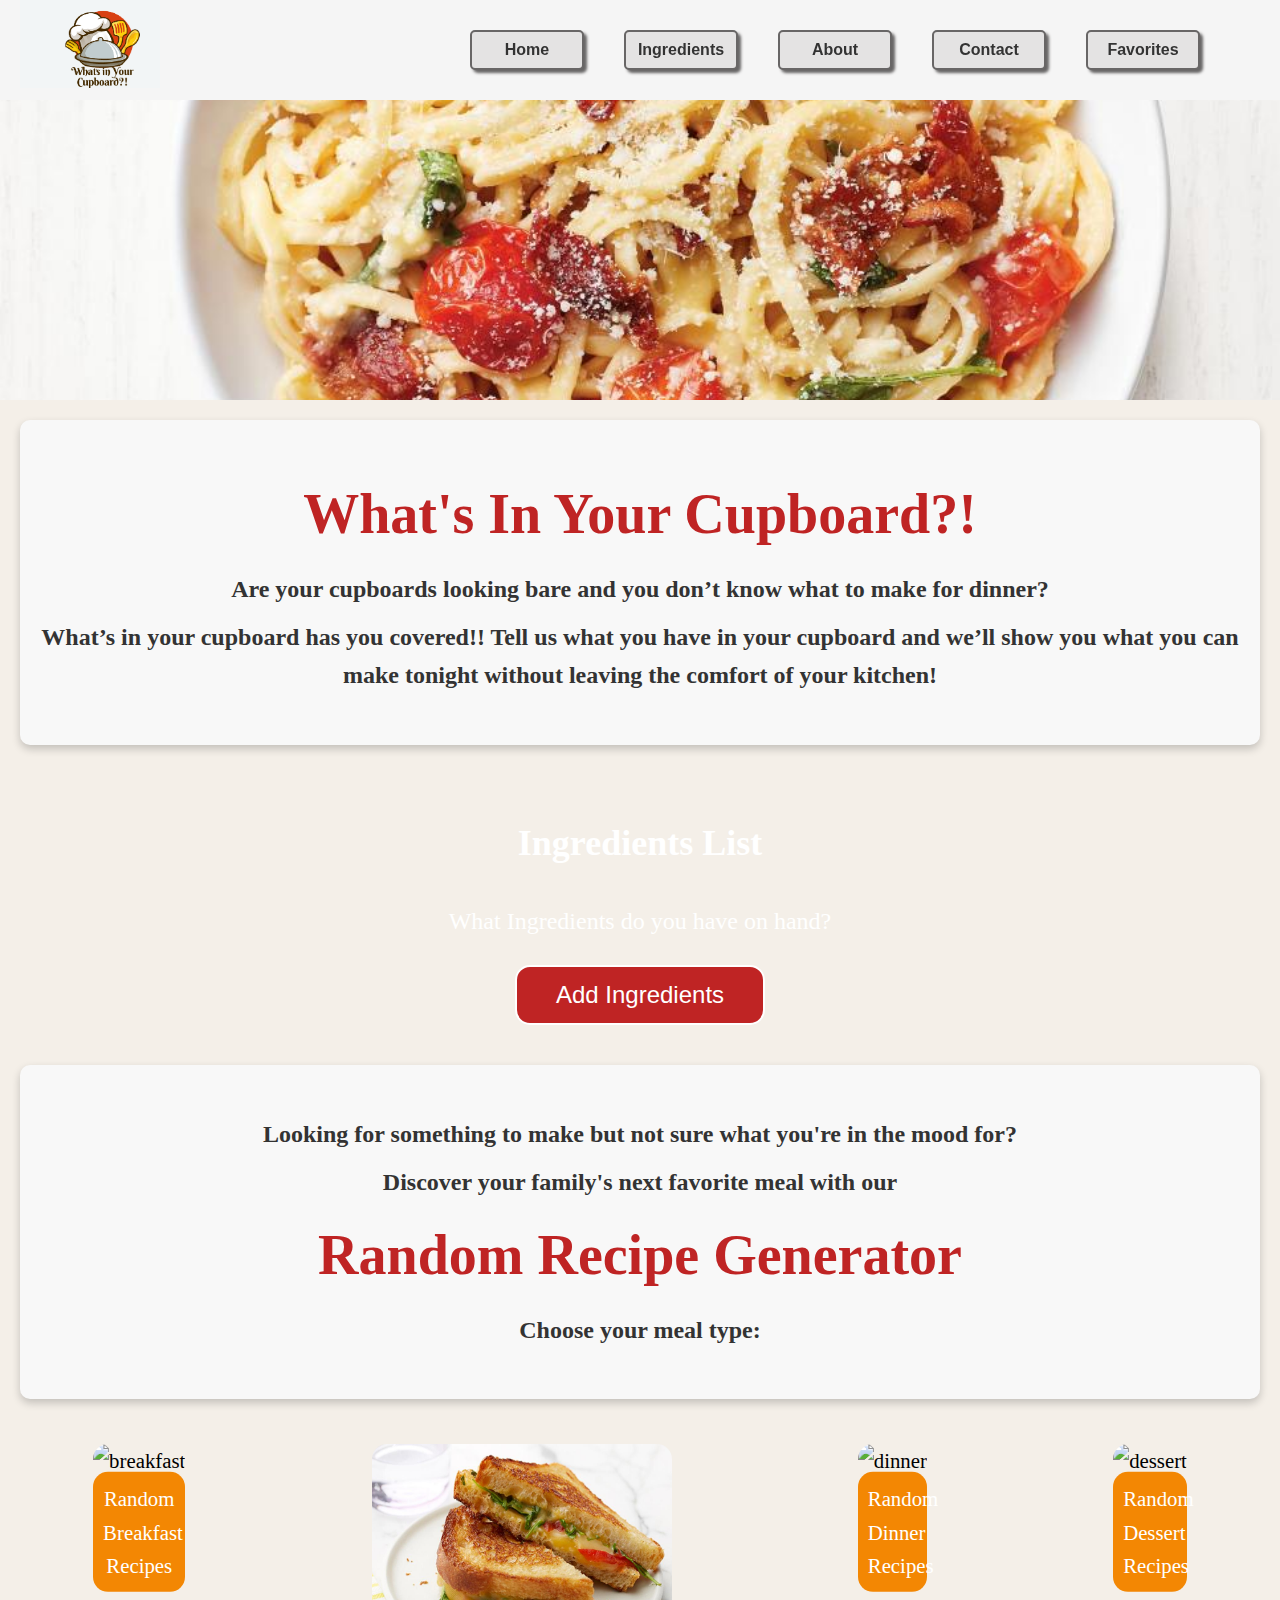
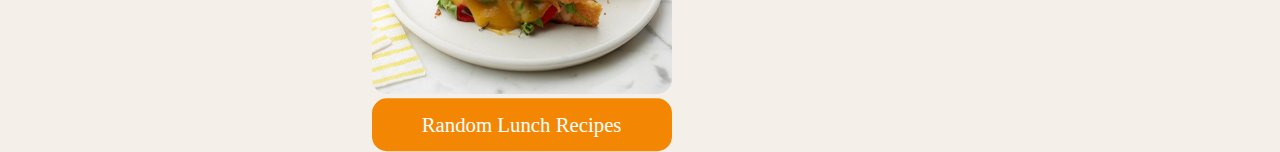
==== commit efa2611b: "remove footer" ====
--- a/index.html
+++ b/index.html
@@ -9,8 +9,8 @@
 
     <meta property="og:title" content="What's in Your Cupboard" />
     <meta property="og:type" content="website" />
-    <meta property="og:url" content="https://github.com/Amandafrost79/Whats-in-your-cupboard.git" />
-    <meta property="og:image" content="https://github.com/Amandafrost79/Whats-in-your-cupboard.git/images/logo.png" />
+    <meta property="og:url" content="https://amandafrost79.github.io/Whats-In-Your-Cupboard/" />
+    <meta property="og:image" content="https://amandafrost79.github.io/Whats-In-Your-Cupboard/images/logo.png" />
     <meta property="og:description" content="Discover recipes based on what you already have in your cupboard!" />
     <meta property="og:site_name" content="What's in Your Cupboard" />
 
@@ -60,27 +60,33 @@
        
         <figure>
             <a href="recipe.html?mealType=breakfast">
-            <img src="images/Breakfast-Burritos.webp" alt="breakfast" height="250px" width="320px">
+            <img src="images/Breakfast-Burritos.webp" alt="breakfast" height="250px" width="300px">
             <figcaption>Random Breakfast Recipes</figcaption>
             </a>
         </figure>
         <figure>
             <a href="recipe.html?mealType=lunch">
-            <img src="images/lunch.jpeg" alt="lunch" height="250px" width="320px"> 
+            <img src="images/lunch.jpeg" alt="lunch" height="250px" width="300px"> 
             <figcaption>Random Lunch Recipes</figcaption>
             </a>
         </figure>
         <figure>
             <a href="recipe.html?mealType=dinner">
-            <img src="images/baked-ziti.webp" alt="dinner" height="250px" width="320px">
+            <img src="images/baked-ziti.webp" alt="dinner" height="250px" width="300px">
             <figcaption>Random Dinner Recipes</figcaption>
+            </a>
+        </figure>
+        <figure>
+            <a href="recipe.html?mealType=dessert">
+            <img src="images/dessert.jpeg" alt="dessert" height="250px" width="300px">
+            <figcaption>Random Dessert Recipes</figcaption>
             </a>
         </figure>
         
     </section>
-    <footer>
+    <!-- <footer>
         <br><br><br><br>
-    </footer>
+    </footer> -->
 
 
 <script src="script.js"></script>
--- a/style.css
+++ b/style.css
@@ -83,8 +83,6 @@
     padding: 40px;
 }
 .navbar li {
-    
-    display: inline-block;
     margin-right: 40px;
     width: 100px;
     background-color: rgb(228, 227, 227);
@@ -93,20 +91,24 @@
     text-align: center;
     border: 2px solid rgb(104, 102, 102);
     border-radius: 5px;
-    box-shadow: 5px 5px 5px rgb(103, 101, 101); 
+    box-shadow: 3px 3px 3px rgb(103, 101, 101);
+    
 }
 .navbar li a {
+    display: block;
     text-decoration: none;
     color: #333;
     font-weight: bold;
     transition: color 0.3s ease;
     position: relative;
+    
 }
 
 
 .navbar li a:hover {
     color: #d90808; 
-    
+    text-decoration: underline;
+    font-weight: bolder;
 }
 
 @media (max-width: 1000px) {
@@ -181,7 +183,6 @@
     background-repeat: no-repeat;
     text-align: center;
     background-size: cover;
-    height: 250px;
     font-size: 1.5em;
 }
 
@@ -265,7 +266,7 @@
 }
 
 .meals figure a{ 
-    font-size: 1.5em;
+    font-size: 1.3em;
     color: black;
     text-decoration: none;
     overflow: hidden;
@@ -293,7 +294,7 @@
     transform: translateY(0);
 }
 
-@media (max-width: 1000px) {
+@media (max-width: 1250px) {
     .meals {
         flex-direction: column;
         align-items: center;
@@ -594,12 +595,12 @@
 @media (max-width: 720px) {
     #shuffleButton {
         height: 32px;
-        font-weight: normal;
+        
     }
 }
 @media (max-width: 700px) {
     #recipeTitle {
-        font-size: 18px;
+        font-size: 16px;
     }
 }
 
@@ -706,7 +707,7 @@
 #triviaDisplay {
     margin-top: 15px;
     font-style: italic;
-    font-family: 'Comic Sans MS', cursive; 
+    font-family: 'Comic Sans MS', arial; 
 }
 
 button {
